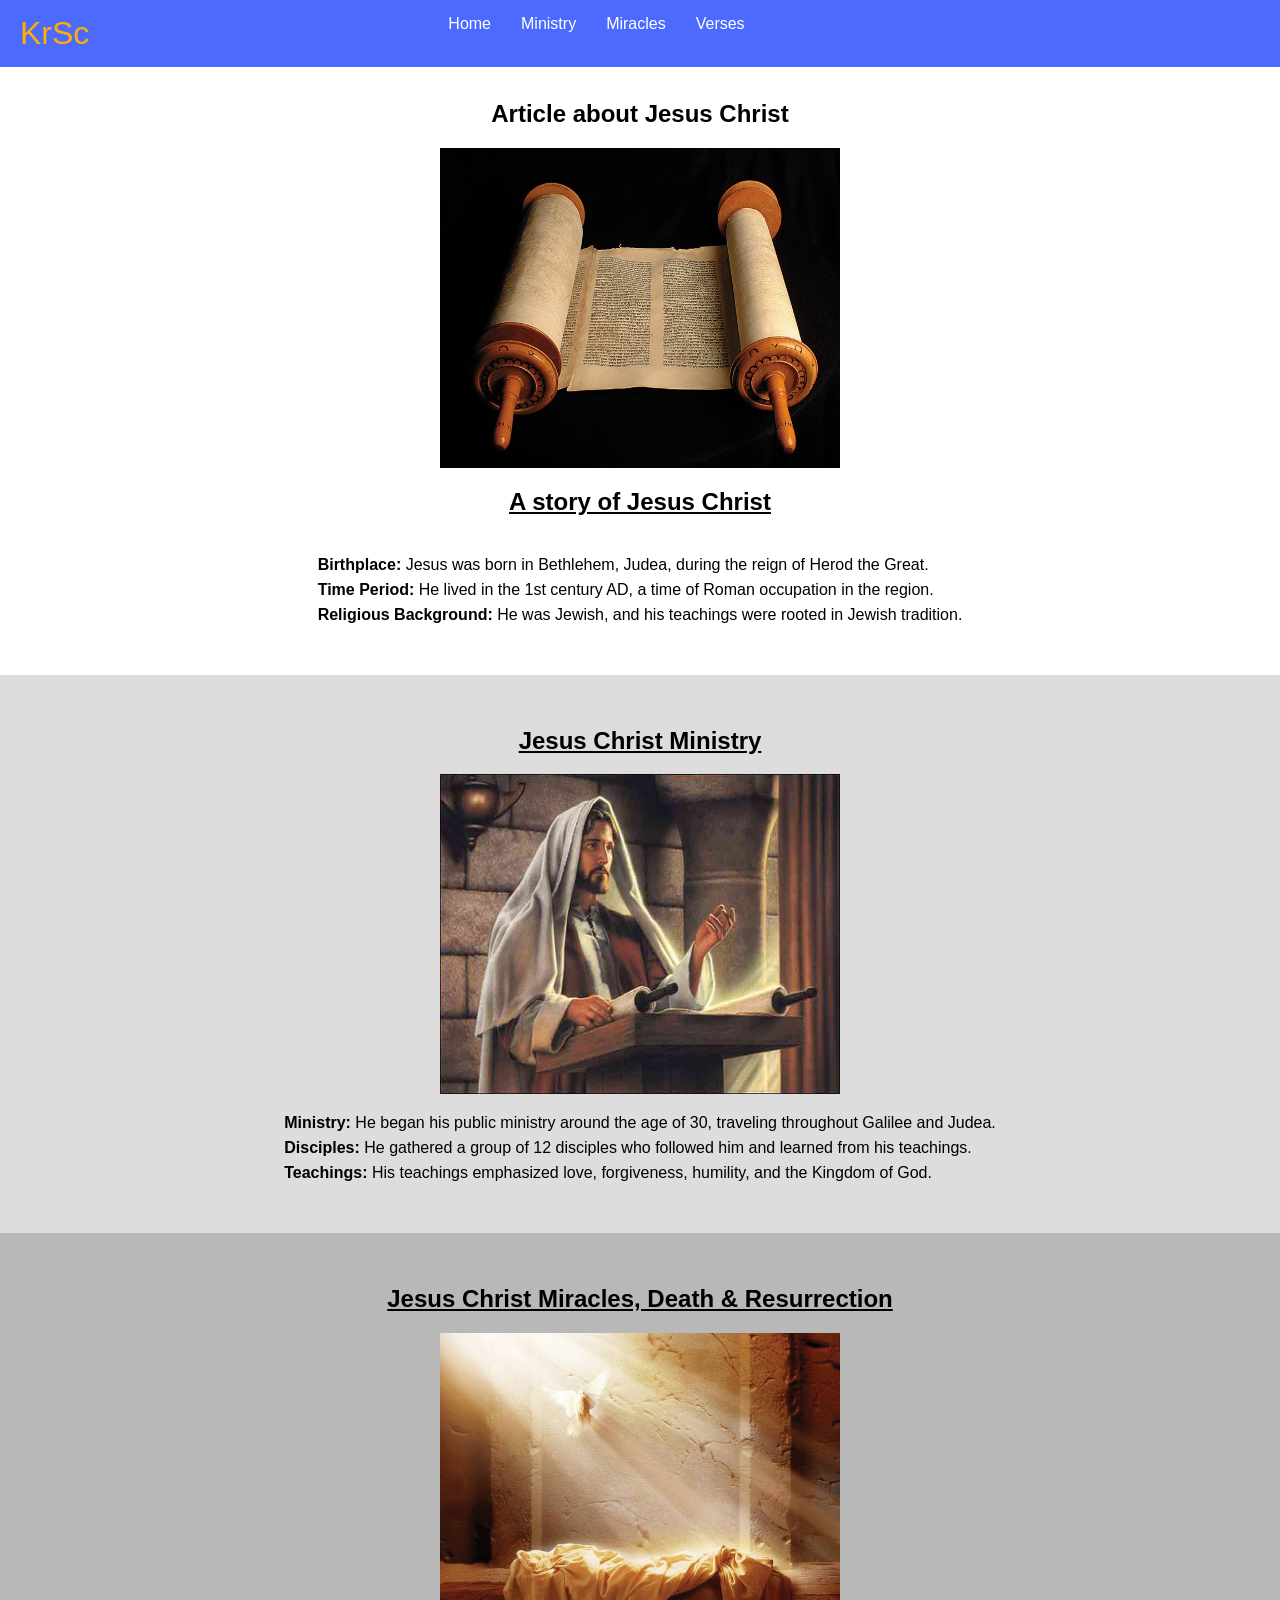
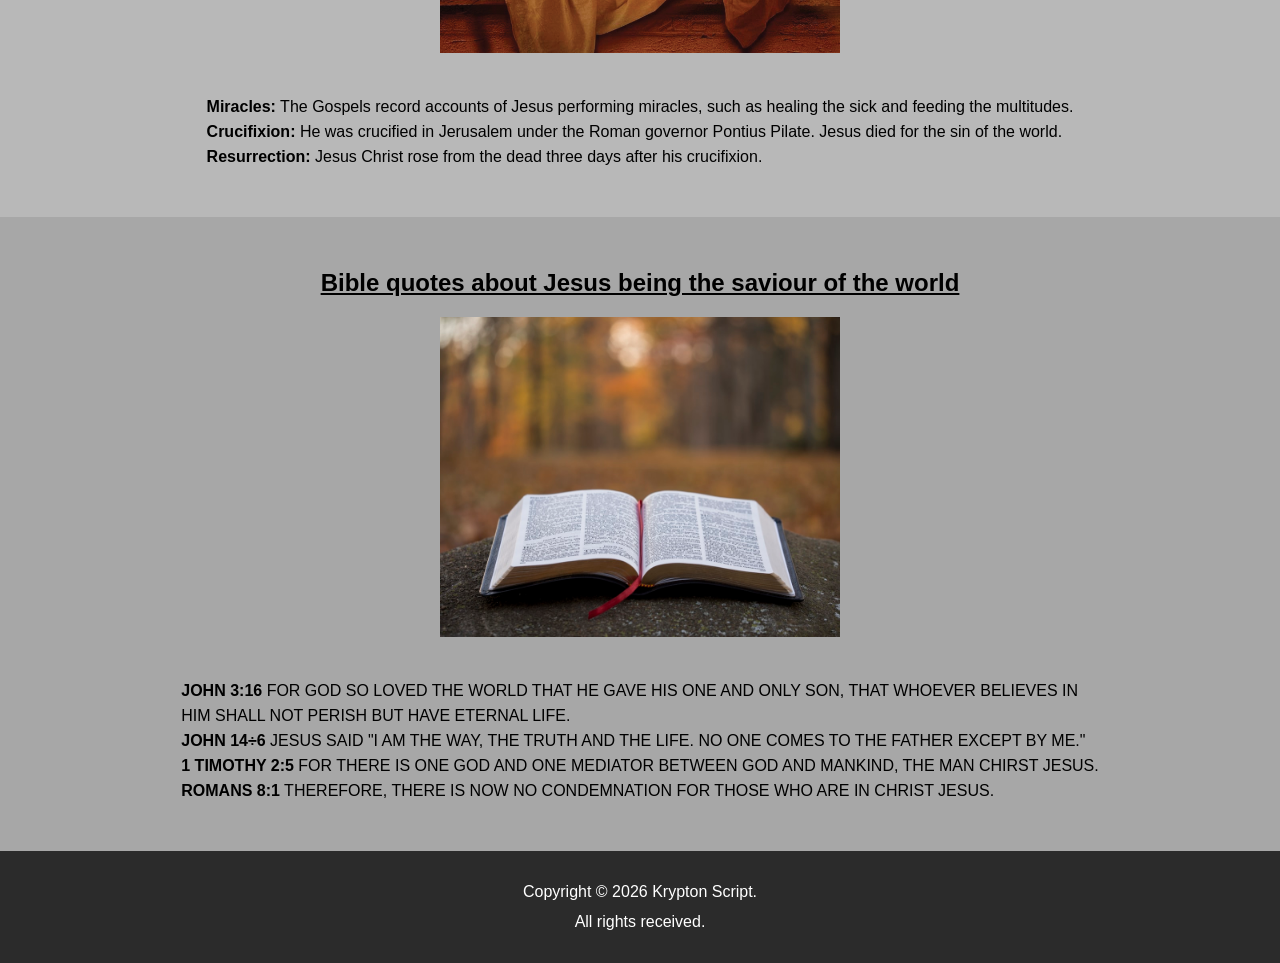
==== web-dev-internship/task-1-responsive-landing-page/index.html @ 94e6c019 "web-dev internship progress" ====
<!--Responsive Landing Page here we go!-->

<!DOCTYPE html>
<html lang="en">

<head>
    <meta charset="UTF-8">
    <meta name="viewport" content="width=device-width, initial-scale=1.0">
    <title>Responsive Landing Page</title>
    <link rel="stylesheet" href="style.css">
    <link rel="icon" href="public/task-1-rlp.png">
</head>

<body>

    <header>
        <nav id="navbar">
            <div class="container">
                <div class="logo">
                    <a href="http://kirubeleshetu.infy.uk/">KrSc</a>
                </div>
                <div class="linkContainer">
                    <ul>
                        <li><a href="#home">Home</a></li>
                        <li><a href="#ministry">Ministry</a></li>
                        <li><a href="#miracles">Miracles</a></li>
                        <li><a href="#verses">Verses</a></li>
                    </ul>
                </div>
            </div>
        </nav>
    </header>

    <section id="home" class="content-section">
        <h1>Article about Jesus Christ</h1>
        <img src="public/article.jpg" alt="Article" class="article-image">
        <h2>A story of Jesus Christ</h2>
        <p><strong>Birthplace:</strong> Jesus was born in Bethlehem, Judea, during the reign of Herod the Great.
            <br><strong>Time Period:</strong> He lived in the 1st century AD, a time of Roman occupation in the region.
            <br><strong>Religious Background:</strong> He was Jewish, and his teachings were rooted in Jewish tradition.
    </section>

    <section id="ministry" class="content-section">
        <h2>Jesus Christ Ministry</h2>
        <img class="Jesus-preach" src="public/Jesus-Preaching.jpg" alt="Jesus preaching" >
        <p>
            <strong>Ministry:</strong> He began his public ministry around the age of 30, traveling throughout Galilee
            and Judea.
            <br><strong>Disciples:</strong> He gathered a group of 12 disciples who followed him and learned from his
            teachings.
            <br><strong>Teachings:</strong> His teachings emphasized love, forgiveness, humility, and the Kingdom of
            God.
        </p>
    </section>

    <section id="miracles" class="content-section">
        <h2>Jesus Christ Miracles, Death & Resurrection</h2>
        <img class="Jesusrose" src="public/Jesus rose.jpg" alt="Jesus rose from the date">
        <p>
            <br><strong>Miracles:</strong> The Gospels record accounts of Jesus performing miracles, such as healing the
            sick and feeding the multitudes.
            <br><strong>Crucifixion:</strong> He was crucified in Jerusalem under the Roman governor Pontius Pilate.
            Jesus
            died for the sin of the world.
            <br><strong>Resurrection:</strong> Jesus Christ rose from the dead three days after his crucifixion.
        </p>
    </section>

    <section id="verses" class="content-section">
        <h2>Bible quotes about Jesus being the saviour of the world</h2>
        <img src="public/Biblical.jpg" alt="Holy Bible" class="holyBible">
        <p><br><strong>JOHN 3:16 </strong> FOR GOD SO LOVED THE WORLD THAT HE GAVE HIS ONE AND ONLY SON, THAT WHOEVER
            BELIEVES IN <br> HIM SHALL NOT PERISH BUT HAVE ETERNAL LIFE.<br>
            <strong>JOHN 14÷6</strong> JESUS SAID "I AM THE WAY, THE TRUTH AND THE LIFE. NO ONE COMES TO THE FATHER
            EXCEPT BY ME." <br>
            <strong>1 TIMOTHY 2:5</strong> FOR THERE IS ONE GOD AND ONE MEDIATOR BETWEEN GOD AND MANKIND, THE MAN
            CHIRST JESUS. <br>
            <strong>ROMANS 8:1</strong> THEREFORE, THERE IS NOW NO CONDEMNATION FOR THOSE WHO ARE IN CHRIST JESUS. <br>
        </p>
    </section>
    
    <footer>
        <p>Copyright &copy; <span id="footerYear"></span> Krypton Script.<br>
            All rights received.
        </p>
    </footer>

    <script src="script.js"></script>
</body>

</html>
---- web-dev-internship/task-1-responsive-landing-page/style.css ----
body {
    margin: 0;
    font-family: sans-serif;
}

header {
    position: fixed;
    width: 100%;
}

#navbar {
    background-color: #4060fd;
    color: white;
    padding: 15px 20px;
    
}

#navbar .container {
    display: flex;
}

#navbar .logo {
    text-align: left;
    flex:1;
}

#navbar .logo a {
    font-size: 2.0em;
    text-decoration: none;
    color: rgb(255, 175, 0);
}

#navbar .linkContainer {
    flex: 2;
}

#navbar ul {
    list-style: none;
    display: flex;
    margin: 0;
    padding-left: 0;
}

#navbar ul li a {
    color: white;
    text-decoration: none;
    padding: 0px 15px;
    transition: color 1.0s, background-color 1.0s;
}

#navbar ul li a:hover {
    background-color: #000000;
    color: rgb(255, 175, 0);
}

.content-section {
    display: flex;
    flex-direction: column;
    align-items: center;
    text-align: center;
    padding: 2rem 0rem;
}

.content-section p {
    text-align: justify;
    line-height: 25px;
}

#home {
    background-color: #ffffff;
    padding-top: 5rem;
}

h2 {
    text-decoration: underline;
}

#home .article-image {
    width: 25em;
    height: 20em;
}

#ministry {
    background-color: #dedddd;
}

#ministry .Jesus-preach {
    width: 25em;
    height: 20em;
}

#miracles {
    background-color: #b8b8b8;
}

#miracles .Jesusrose{
    width: 25em;
    height: 20em;
}

#verses {
    background-color: #a7a7a7;
}

#verses .holyBible {
    width: 25em;
    height: 20em;
}

footer{
    background-color: #2b2b2b;
    color: white;
    text-align: center;
    padding: 10px 0;
    line-height: 30px;
}

@media (max-width: 768px) {

    #home h1 {
        margin-top: 5rem;
    }

    #navbar .linkContainer ul {
        display: flex;
        flex-direction: column;
        gap: 0.5em;
    }
    
    .content-section {
        padding-top: 7.5rem;
        padding: 1.5rem;
    }
}
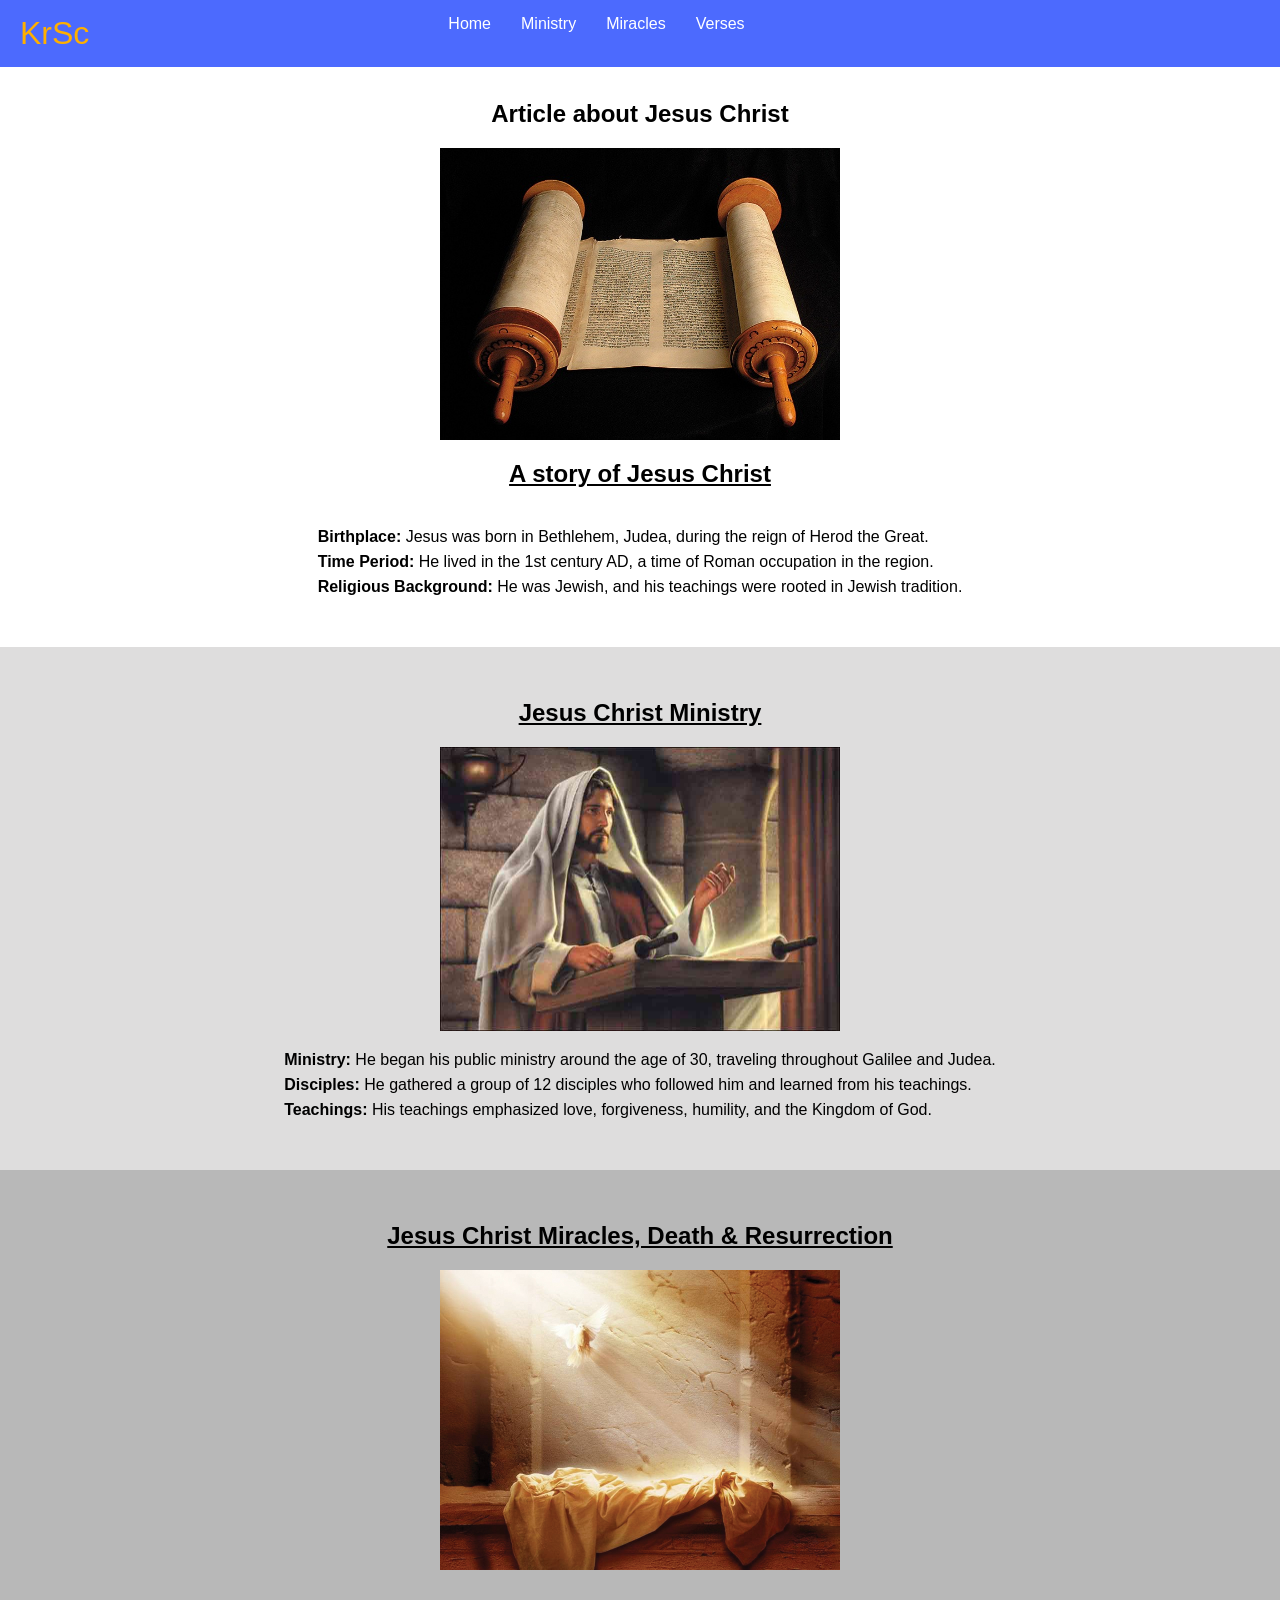
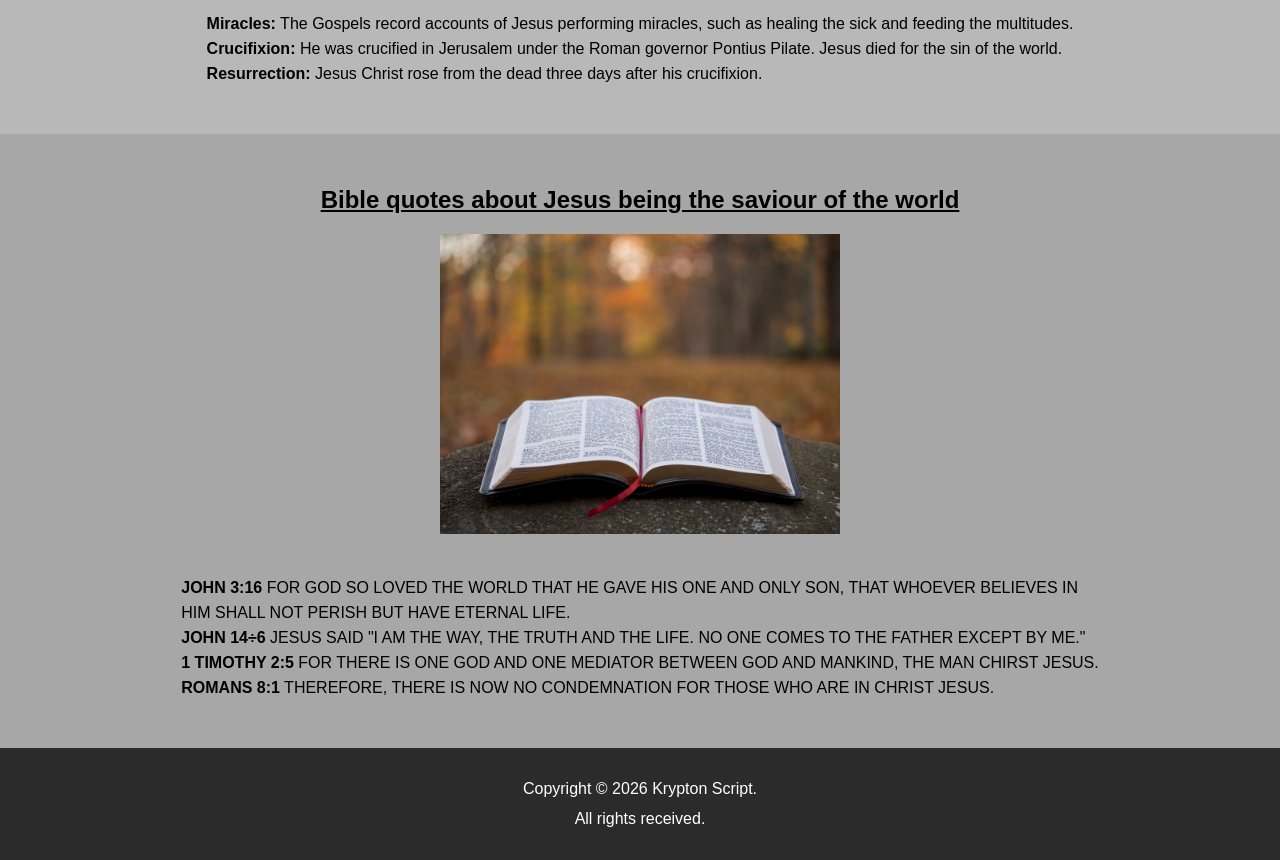
==== commit 7a7926d9: "the one to submit" ====
--- a/web-dev-internship/task-1-responsive-landing-page/index.html
+++ b/web-dev-internship/task-1-responsive-landing-page/index.html
@@ -33,7 +33,7 @@
 
     <section id="home" class="content-section">
         <h1>Article about Jesus Christ</h1>
-        <img src="public/article.jpg" alt="Article" class="article-image">
+        <img src="public/article.jpg" alt="Article" class="featuredImage">
         <h2>A story of Jesus Christ</h2>
         <p><strong>Birthplace:</strong> Jesus was born in Bethlehem, Judea, during the reign of Herod the Great.
             <br><strong>Time Period:</strong> He lived in the 1st century AD, a time of Roman occupation in the region.
@@ -42,7 +42,7 @@
 
     <section id="ministry" class="content-section">
         <h2>Jesus Christ Ministry</h2>
-        <img class="Jesus-preach" src="public/Jesus-Preaching.jpg" alt="Jesus preaching" >
+        <img class="featuredImage" src="public/Jesus-Preaching.jpg" alt="Jesus preaching" >
         <p>
             <strong>Ministry:</strong> He began his public ministry around the age of 30, traveling throughout Galilee
             and Judea.
@@ -55,7 +55,7 @@
 
     <section id="miracles" class="content-section">
         <h2>Jesus Christ Miracles, Death & Resurrection</h2>
-        <img class="Jesusrose" src="public/Jesus rose.jpg" alt="Jesus rose from the date">
+        <img class="featuredImage" src="public/Jesus rose.jpg" alt="Jesus rose from the date">
         <p>
             <br><strong>Miracles:</strong> The Gospels record accounts of Jesus performing miracles, such as healing the
             sick and feeding the multitudes.
@@ -68,7 +68,7 @@
 
     <section id="verses" class="content-section">
         <h2>Bible quotes about Jesus being the saviour of the world</h2>
-        <img src="public/Biblical.jpg" alt="Holy Bible" class="holyBible">
+        <img src="public/Biblical.jpg" alt="Holy Bible" class="featuredImage">
         <p><br><strong>JOHN 3:16 </strong> FOR GOD SO LOVED THE WORLD THAT HE GAVE HIS ONE AND ONLY SON, THAT WHOEVER
             BELIEVES IN <br> HIM SHALL NOT PERISH BUT HAVE ETERNAL LIFE.<br>
             <strong>JOHN 14÷6</strong> JESUS SAID "I AM THE WAY, THE TRUTH AND THE LIFE. NO ONE COMES TO THE FATHER
@@ -78,7 +78,7 @@
             <strong>ROMANS 8:1</strong> THEREFORE, THERE IS NOW NO CONDEMNATION FOR THOSE WHO ARE IN CHRIST JESUS. <br>
         </p>
     </section>
-    
+
     <footer>
         <p>Copyright &copy; <span id="footerYear"></span> Krypton Script.<br>
             All rights received.
--- a/web-dev-internship/task-1-responsive-landing-page/style.css
+++ b/web-dev-internship/task-1-responsive-landing-page/style.css
@@ -1,134 +1,126 @@
 body {
-    margin: 0;
-    font-family: sans-serif;
+  margin: 0;
+  font-family: sans-serif;
 }
 
 header {
-    position: fixed;
-    width: 100%;
+  position: fixed;
+  width: 100%;
 }
 
 #navbar {
-    background-color: #4060fd;
-    color: white;
-    padding: 15px 20px;
-    
+  background-color: #4060fd;
+  color: white;
+  padding: 15px 20px;
 }
 
 #navbar .container {
-    display: flex;
+  display: flex;
 }
 
 #navbar .logo {
-    text-align: left;
-    flex:1;
+  text-align: left;
+  flex: 1;
 }
 
 #navbar .logo a {
-    font-size: 2.0em;
-    text-decoration: none;
-    color: rgb(255, 175, 0);
+  font-size: 2em;
+  text-decoration: none;
+  color: rgb(255, 175, 0);
 }
 
 #navbar .linkContainer {
-    flex: 2;
+  flex: 2;
 }
 
 #navbar ul {
-    list-style: none;
-    display: flex;
-    margin: 0;
-    padding-left: 0;
+  list-style: none;
+  display: flex;
+  margin: 0;
+  padding-left: 0;
 }
 
 #navbar ul li a {
-    color: white;
-    text-decoration: none;
-    padding: 0px 15px;
-    transition: color 1.0s, background-color 1.0s;
+  color: white;
+  text-decoration: none;
+  padding: 0px 15px;
+  transition:
+    color 1s,
+    background-color 1s;
 }
 
 #navbar ul li a:hover {
-    background-color: #000000;
-    color: rgb(255, 175, 0);
+  background-color: #000000;
+  color: rgb(255, 175, 0);
 }
 
 .content-section {
-    display: flex;
-    flex-direction: column;
-    align-items: center;
-    text-align: center;
-    padding: 2rem 0rem;
+  display: flex;
+  flex-direction: column;
+  align-items: center;
+  text-align: center;
+  padding: 2rem 0rem;
 }
 
 .content-section p {
-    text-align: justify;
-    line-height: 25px;
+  text-align: justify;
+  line-height: 25px;
 }
 
 #home {
-    background-color: #ffffff;
-    padding-top: 5rem;
+  background-color: #ffffff;
+  padding-top: 5rem;
 }
 
 h2 {
-    text-decoration: underline;
+  text-decoration: underline;
 }
 
-#home .article-image {
-    width: 25em;
-    height: 20em;
+.featuredImage {
+  width: 25em;
+  height: auto;
 }
 
 #ministry {
-    background-color: #dedddd;
-}
-
-#ministry .Jesus-preach {
-    width: 25em;
-    height: 20em;
+  background-color: #dedddd;
 }
 
 #miracles {
-    background-color: #b8b8b8;
-}
-
-#miracles .Jesusrose{
-    width: 25em;
-    height: 20em;
+  background-color: #b8b8b8;
 }
 
 #verses {
-    background-color: #a7a7a7;
+  background-color: #a7a7a7;
 }
 
-#verses .holyBible {
-    width: 25em;
-    height: 20em;
-}
-
-footer{
-    background-color: #2b2b2b;
-    color: white;
-    text-align: center;
-    padding: 10px 0;
-    line-height: 30px;
+footer {
+  background-color: #2b2b2b;
+  color: white;
+  text-align: center;
+  padding: 10px 0;
+  line-height: 30px;
 }
 
 @media (max-width: 768px) {
+  body {
+    overflow-x: hidden;
+  }
+  #home h1 {
+    margin-top: 5rem;
+  }
 
-    #home h1 {
-        margin-top: 5rem;
-    }
+  #navbar .linkContainer ul {
+    display: flex;
+    flex-direction: column;
+    gap: 0.5em;
+  }
 
-    #navbar .linkContainer ul {
-        display: flex;
-        flex-direction: column;
-        gap: 0.5em;
-    }
-    
-    .content-section {
-        padding-top: 7.5rem;
-        padding: 1.5rem;
-    }
-}+  .content-section {
+    padding-top: 7.5rem;
+    padding: 1.5rem;
+  }
+
+  .featuredImage {
+    width: 20em;
+  }
+}
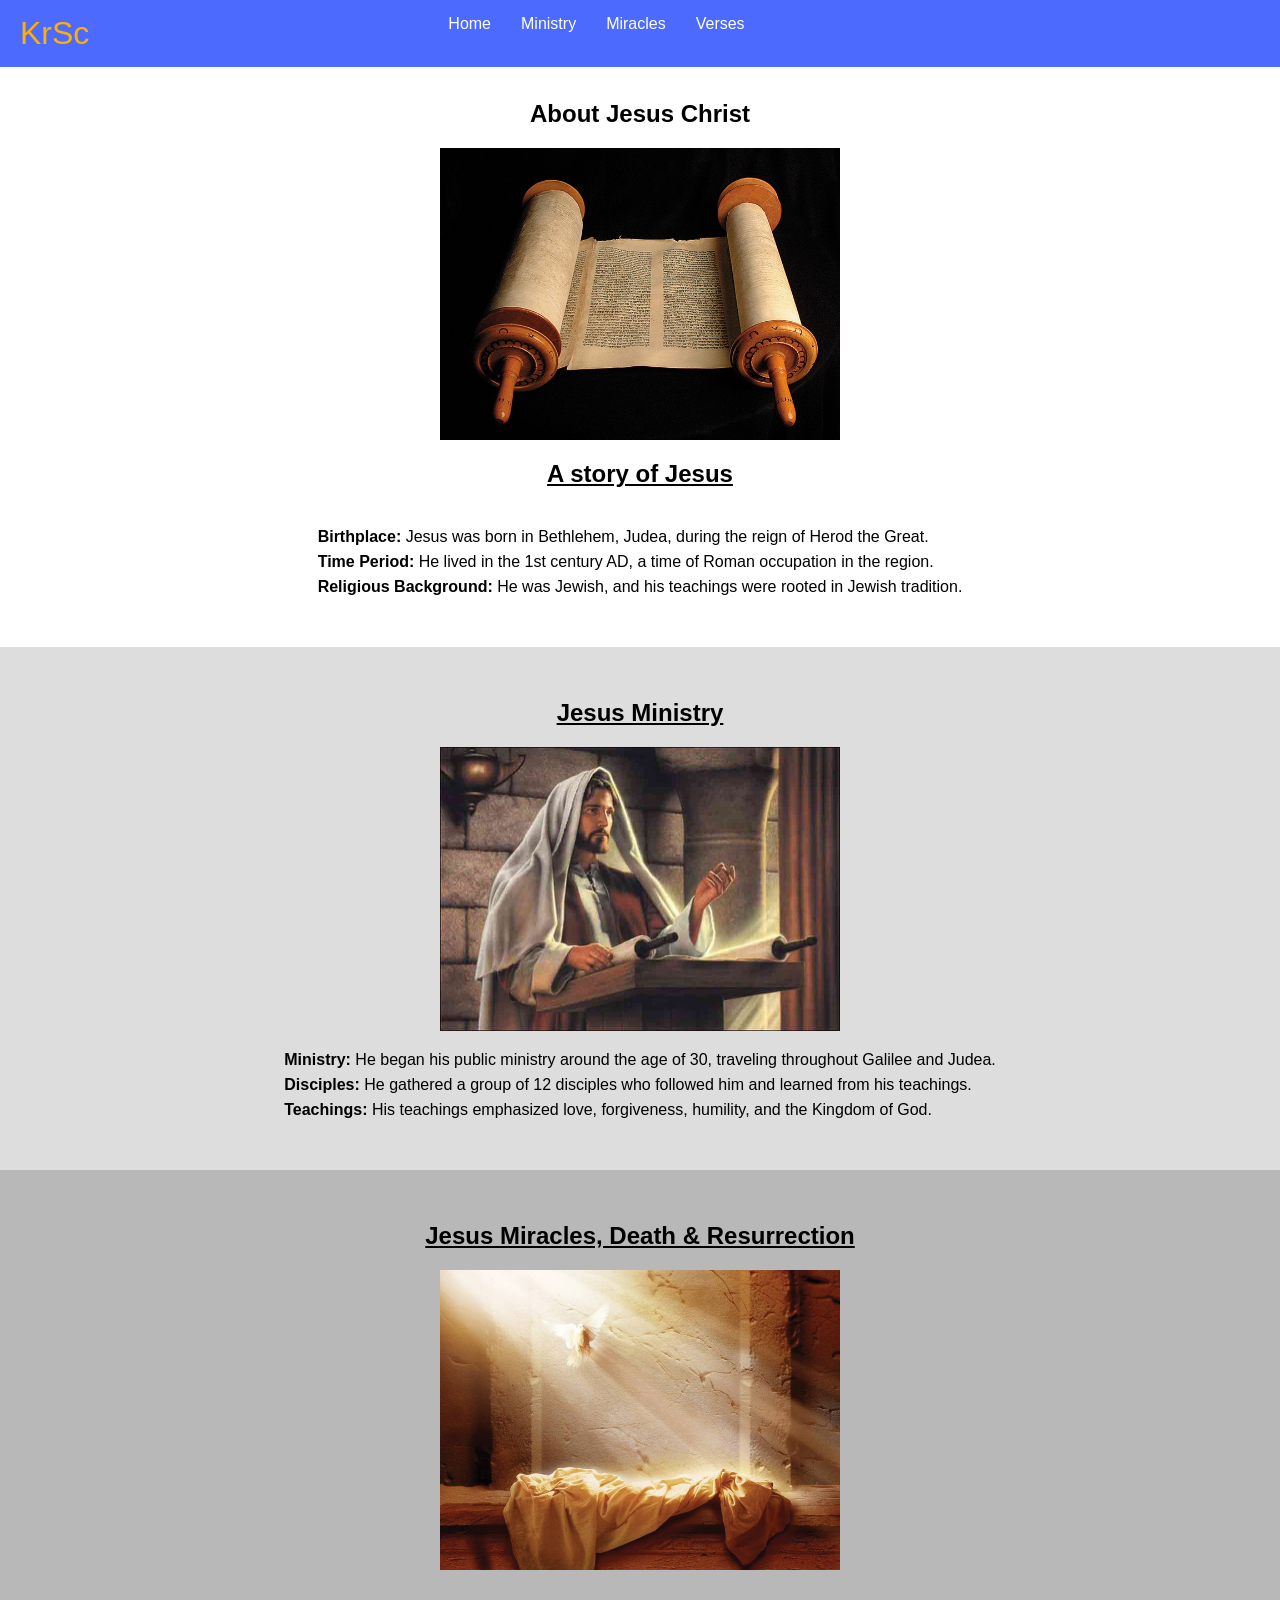
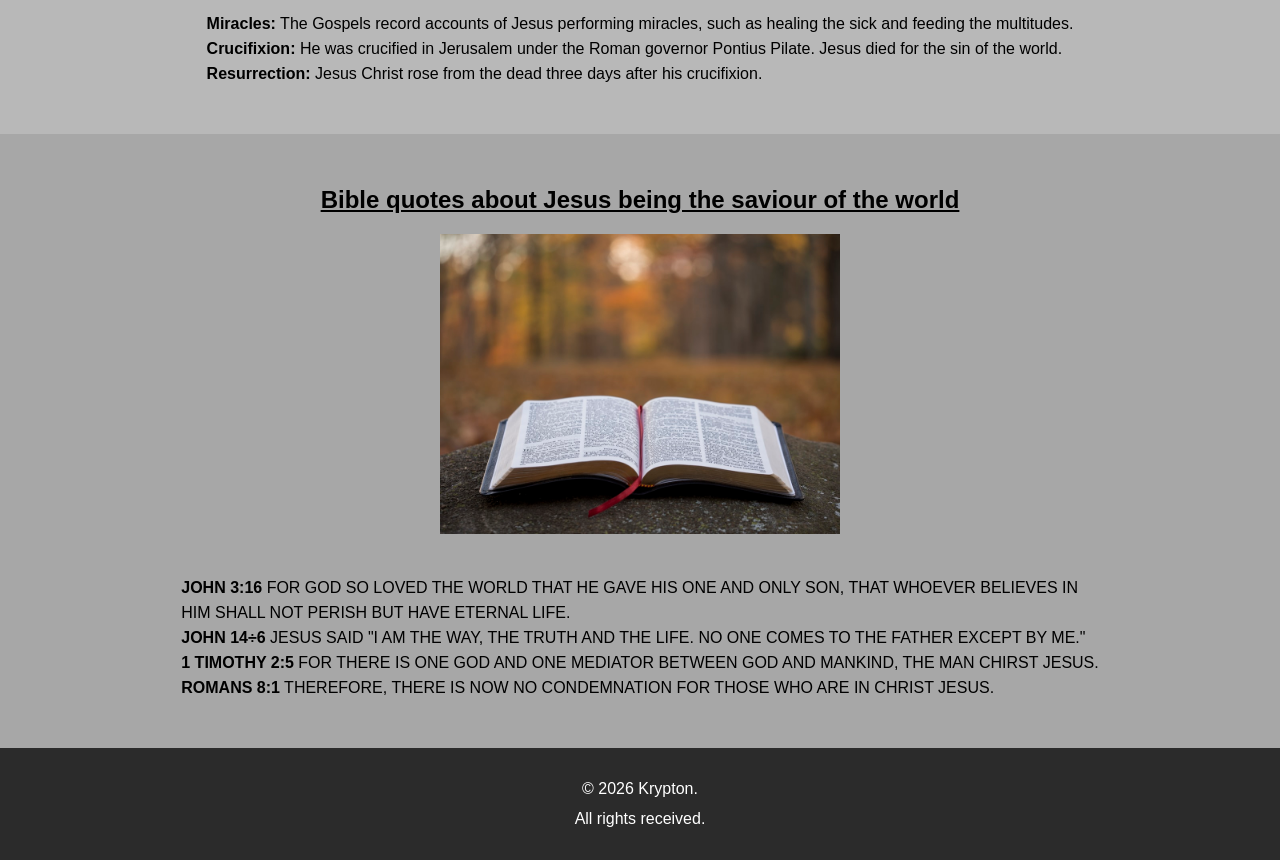
==== commit 0e2610ac: "the one to announce to community" ====
--- a/web-dev-internship/task-1-responsive-landing-page/index.html
+++ b/web-dev-internship/task-1-responsive-landing-page/index.html
@@ -17,7 +17,7 @@
         <nav id="navbar">
             <div class="container">
                 <div class="logo">
-                    <a href="http://kirubeleshetu.infy.uk/">KrSc</a>
+                    <a href="https://quoland.netlify.app/">KrSc</a>
                 </div>
                 <div class="linkContainer">
                     <ul>
@@ -32,16 +32,16 @@
     </header>
 
     <section id="home" class="content-section">
-        <h1>Article about Jesus Christ</h1>
+        <h1>About Jesus Christ</h1>
         <img src="public/article.jpg" alt="Article" class="featuredImage">
-        <h2>A story of Jesus Christ</h2>
+        <h2>A story of Jesus</h2>
         <p><strong>Birthplace:</strong> Jesus was born in Bethlehem, Judea, during the reign of Herod the Great.
             <br><strong>Time Period:</strong> He lived in the 1st century AD, a time of Roman occupation in the region.
             <br><strong>Religious Background:</strong> He was Jewish, and his teachings were rooted in Jewish tradition.
     </section>
 
     <section id="ministry" class="content-section">
-        <h2>Jesus Christ Ministry</h2>
+        <h2>Jesus Ministry</h2>
         <img class="featuredImage" src="public/Jesus-Preaching.jpg" alt="Jesus preaching" >
         <p>
             <strong>Ministry:</strong> He began his public ministry around the age of 30, traveling throughout Galilee
@@ -54,7 +54,7 @@
     </section>
 
     <section id="miracles" class="content-section">
-        <h2>Jesus Christ Miracles, Death & Resurrection</h2>
+        <h2>Jesus Miracles, Death & Resurrection</h2>
         <img class="featuredImage" src="public/Jesus rose.jpg" alt="Jesus rose from the date">
         <p>
             <br><strong>Miracles:</strong> The Gospels record accounts of Jesus performing miracles, such as healing the
@@ -80,7 +80,7 @@
     </section>
 
     <footer>
-        <p>Copyright &copy; <span id="footerYear"></span> Krypton Script.<br>
+        <p>&copy; <span id="footerYear"></span> Krypton.<br>
             All rights received.
         </p>
     </footer>
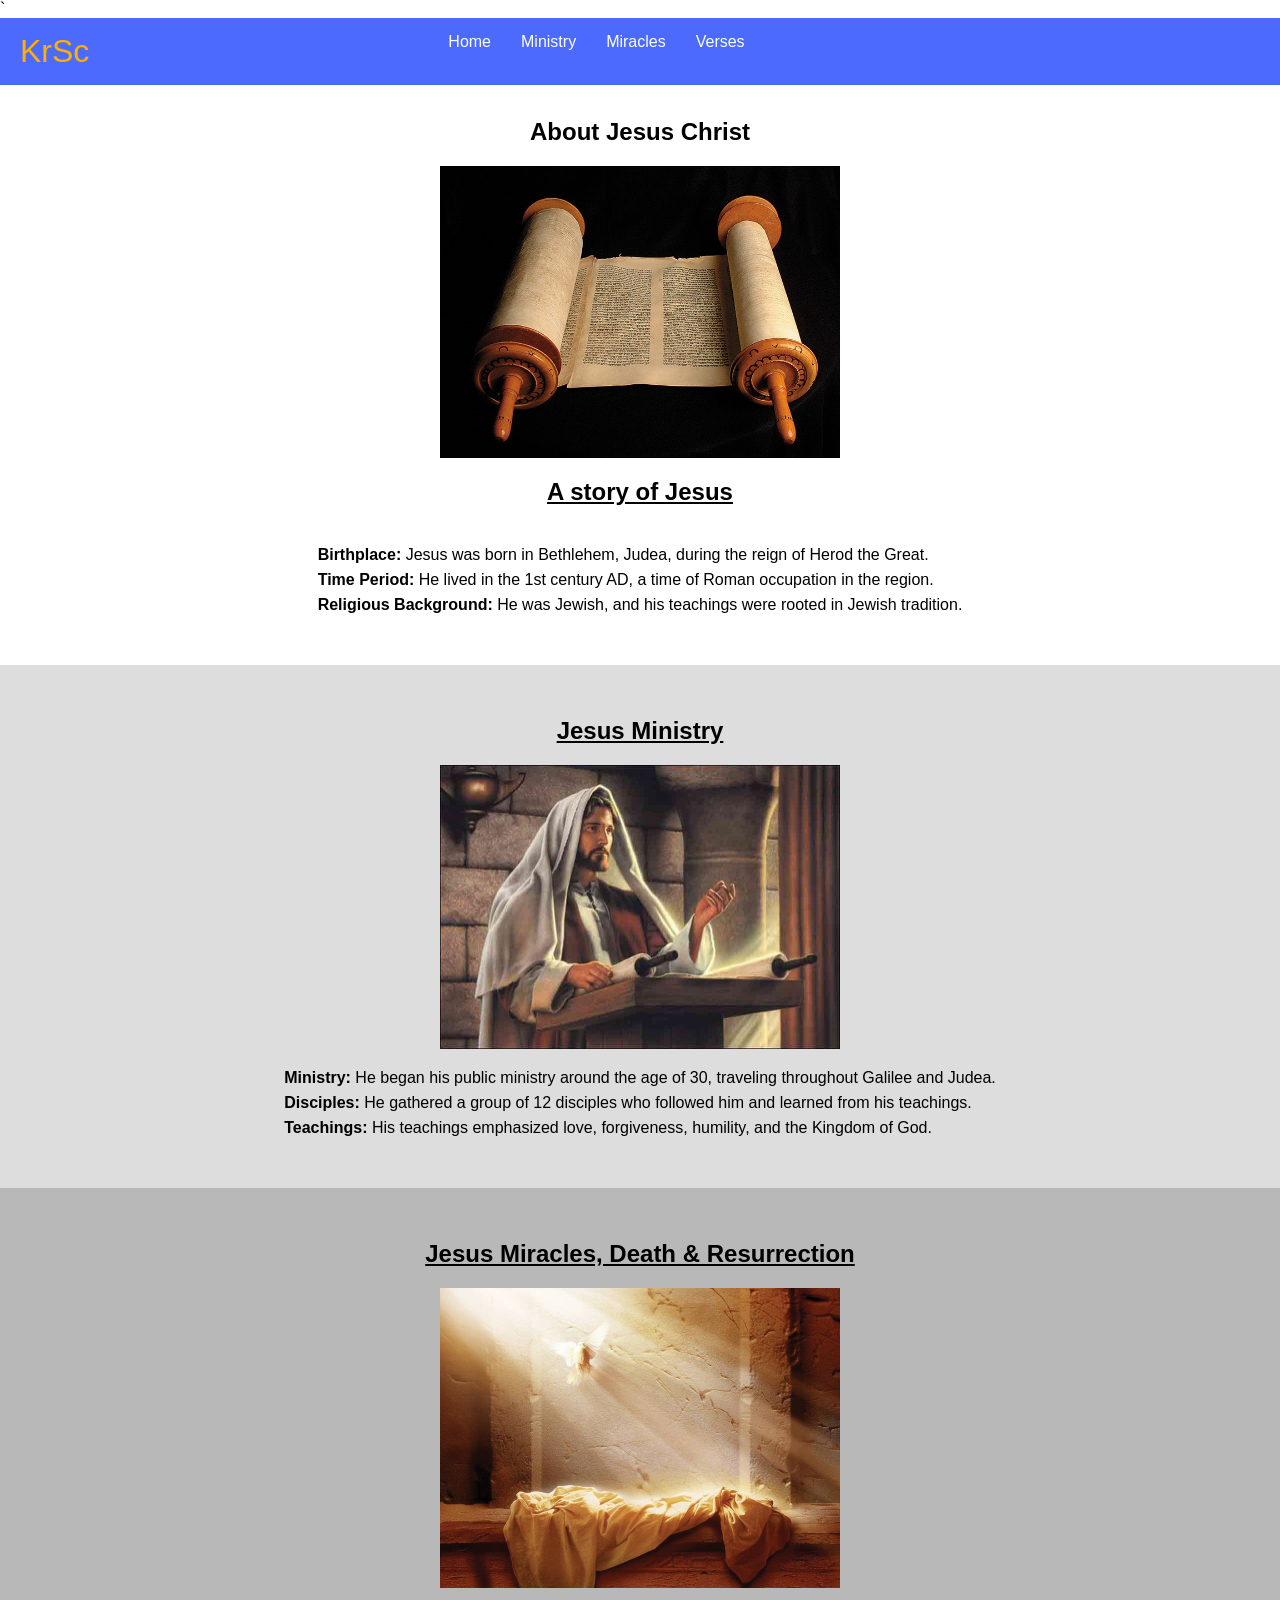
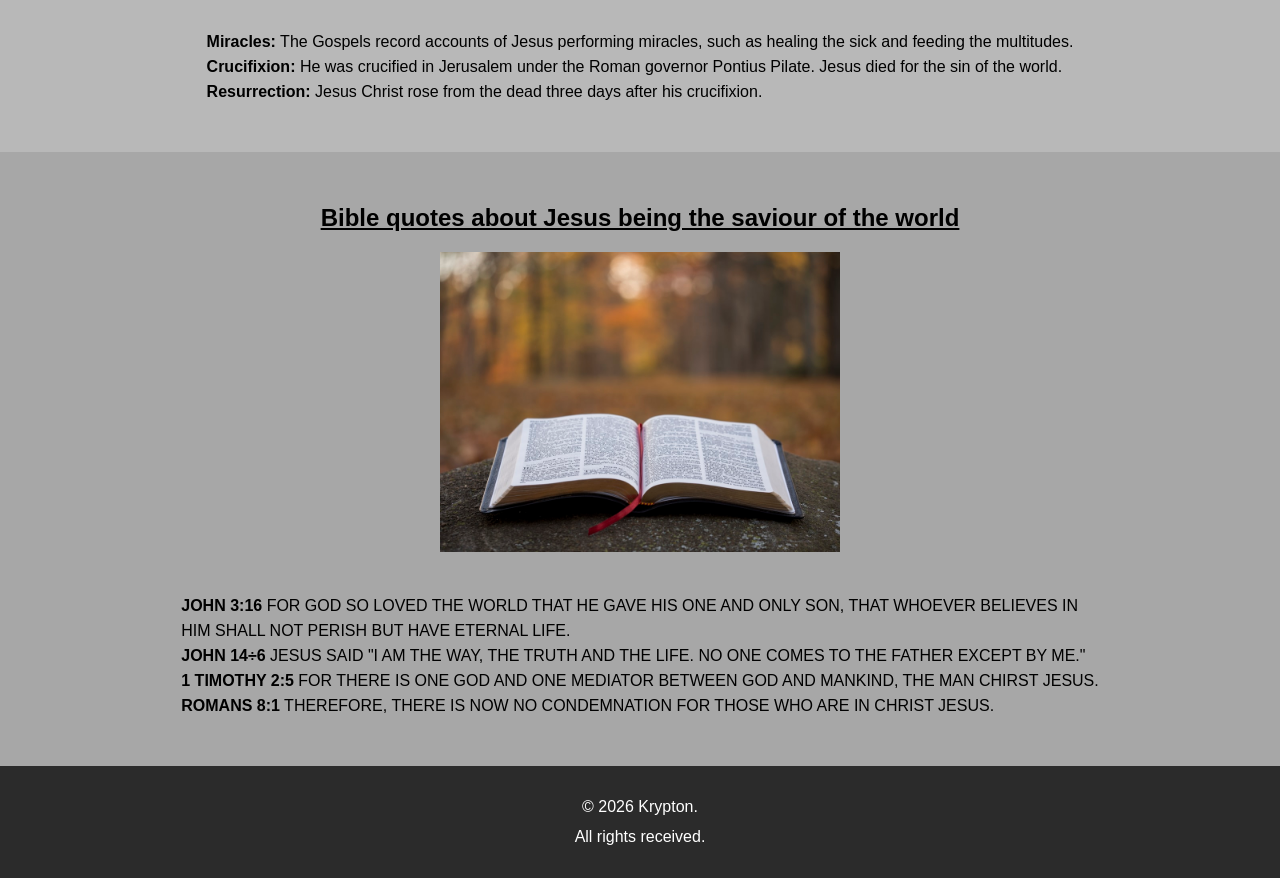
==== commit db6e0730: "remove of unwanted log" ====
--- a/web-dev-internship/task-1-responsive-landing-page/index.html
+++ b/web-dev-internship/task-1-responsive-landing-page/index.html
@@ -6,12 +6,12 @@
 <head>
     <meta charset="UTF-8">
     <meta name="viewport" content="width=device-width, initial-scale=1.0">
-    <title>Responsive Landing Page</title>
+    <title>Jesus Story</title>
     <link rel="stylesheet" href="style.css">
     <link rel="icon" href="public/task-1-rlp.png">
 </head>
 
-<body>
+<body>`
 
     <header>
         <nav id="navbar">
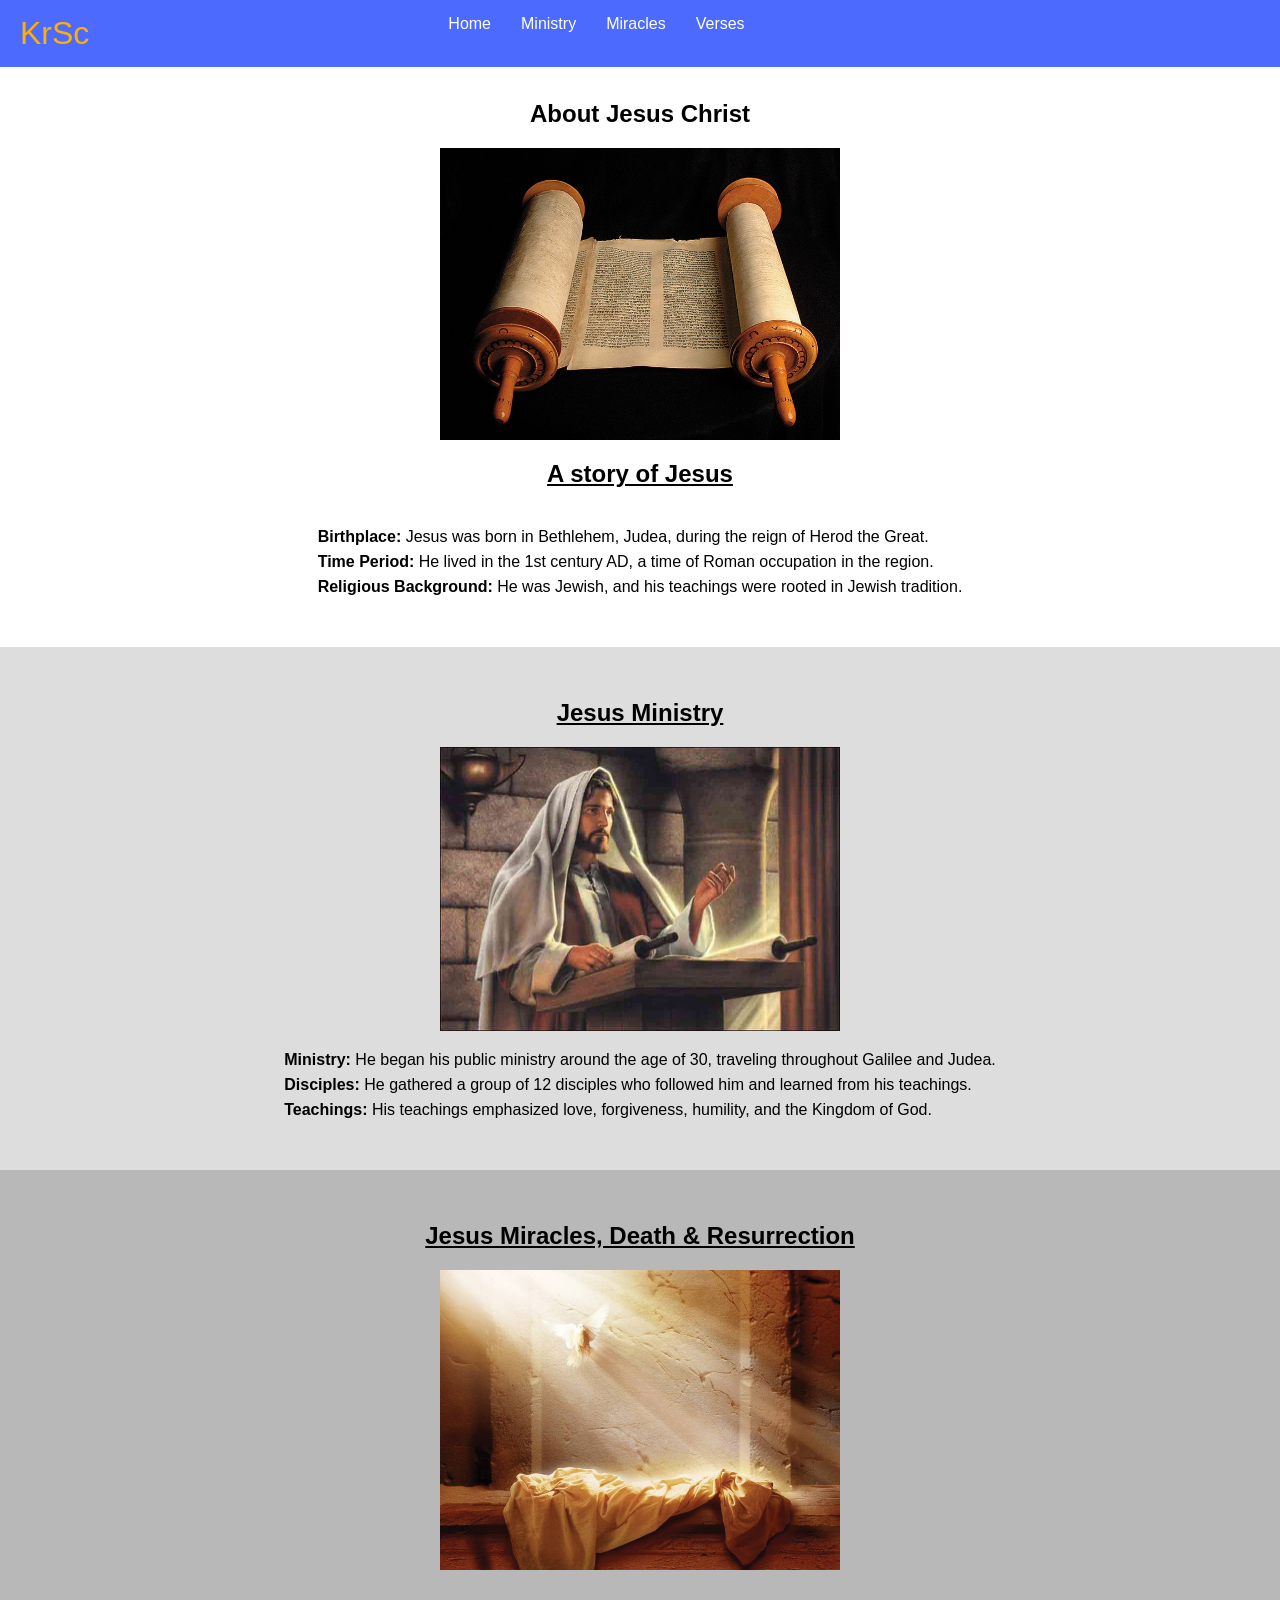
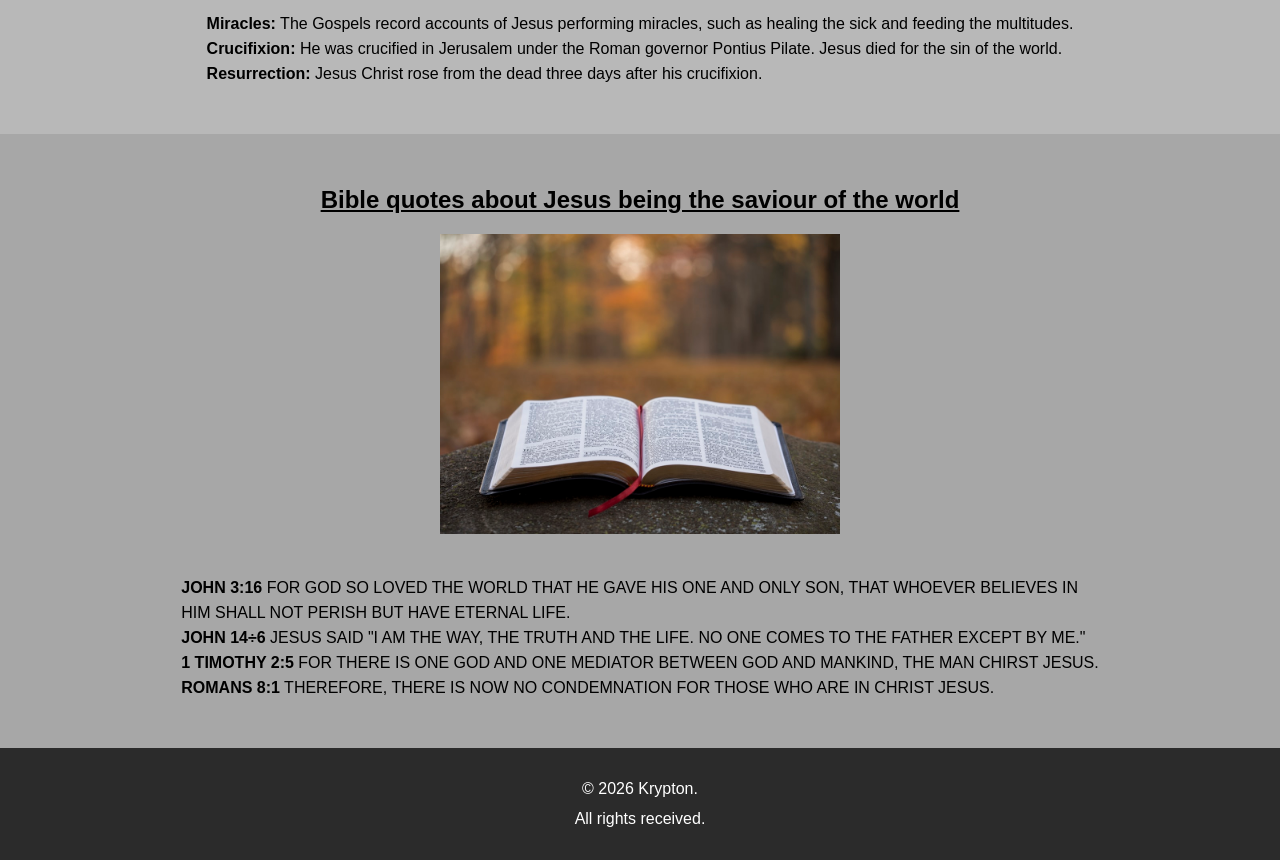
==== commit 80d30a1d: "Du" ====
--- a/web-dev-internship/task-1-responsive-landing-page/index.html
+++ b/web-dev-internship/task-1-responsive-landing-page/index.html
@@ -11,7 +11,7 @@
     <link rel="icon" href="public/task-1-rlp.png">
 </head>
 
-<body>`
+<body>
 
     <header>
         <nav id="navbar">
